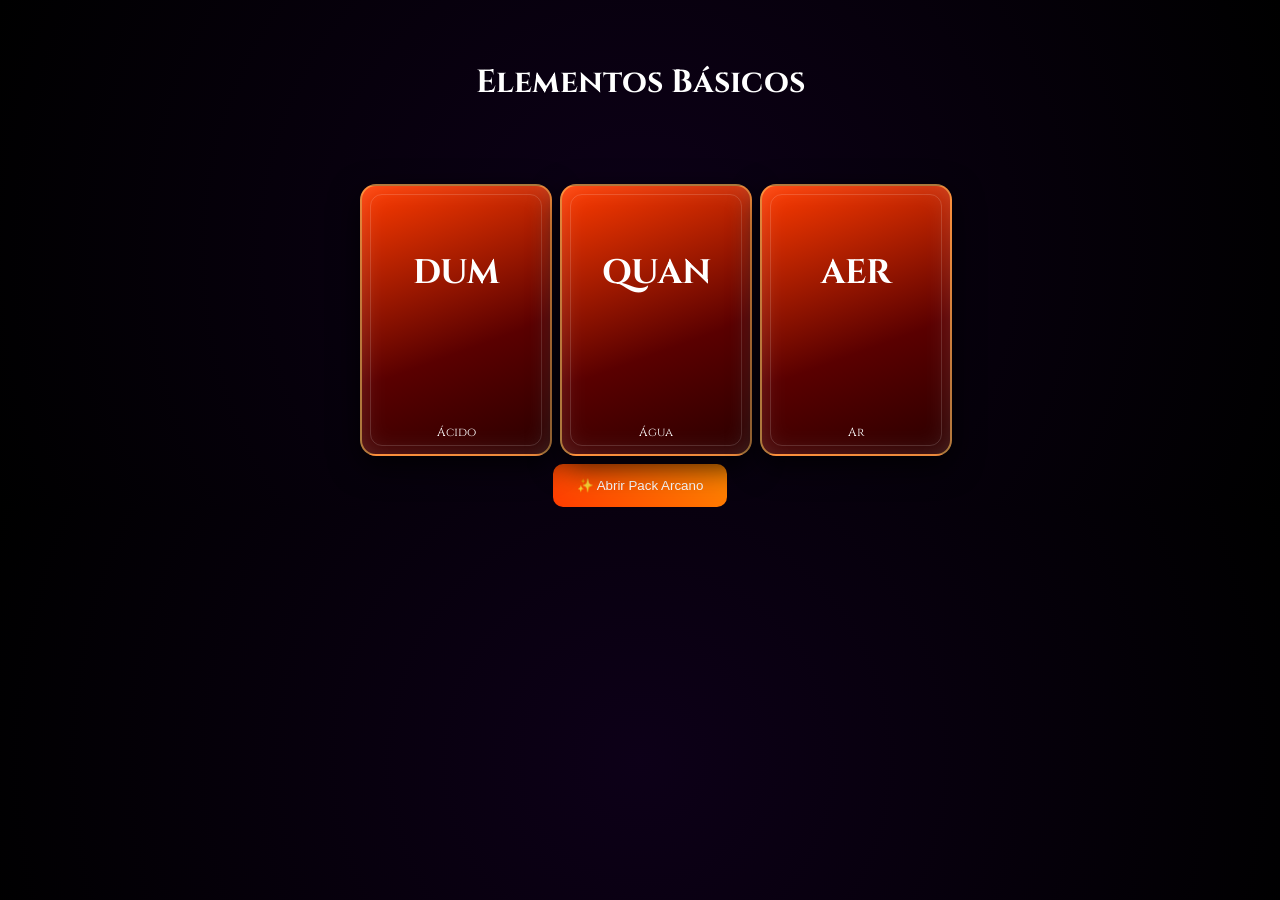
==== index.html @ 5fee8166 "site pronto" ====
<!DOCTYPE html>
<html lang="pt-br">
<head>
<meta charset="UTF-8">
<meta name="viewport" content="width=device-width, initial-scale=1.0">

<title>Anátema - Sistema de Cartas</title>

<!-- FONTE RPG -->
<link href="https://fonts.googleapis.com/css2?family=Cinzel:wght@400;700&display=swap" rel="stylesheet">

<!-- CSS -->
<link rel="stylesheet" href="style.css">
</head>

<body>

<!-- 🌌 BACKGROUND OVERLAY -->
<div class="bg-overlay"></div>

<!-- 🧠 CONTAINER -->
<div class="container">

    <!-- TÍTULO -->
    <h1 id="titulo">Abrir Deck</h1>

    <!-- DECK -->
    <div id="deck" class="deck"></div>

    <!-- BOTÃO -->
    <button onclick="abrirDeck()" class="btn">
        ✨ Abrir Pack Arcano
    </button>

</div>

<!-- 🔍 MODAL (ZOOM) -->
<div id="modal" class="modal" onclick="fecharZoom()"></div>

<!-- ⚡ SCRIPT -->
<script src="script.js"></script>

</body>
</html>
---- style.css ----
/* ================== BASE ================== */
body {
    margin: 0;
    background: radial-gradient(circle at center, #0d0018, #000);
    font-family: 'Cinzel', serif;
    color: white;
}

/* CONTAINER */
.container {
    text-align: center;
    padding-top: 40px;
}

/* BOTÃO */
.btn {
    margin-top: 40px;
    padding: 14px 24px;
    background: linear-gradient(45deg, #ff3c00, #ff8800);
    border: none;
    border-radius: 10px;
    color: white;
    cursor: pointer;
}

/* ================== DECK ================== */
.deck {
    display: flex;
    justify-content: center;
    gap: 40px;
    margin-top: 80px;
}

/* ================== CARD ================== */
.card {
    width: 160px;
    height: 240px;
    perspective: 1400px;
    position: relative;
}

/* ================== INNER ================== */
.inner {
    width: 100%;
    height: 100%;
    transform-style: preserve-3d;

    /* 🔥 ESSENCIAL */
    transform: rotateY(180deg);

    transition: transform 0.6s ease, box-shadow 0.3s;
}

/* FLIP */
.card.revelada .inner {
    transform: rotateY(0deg);
}

/* ================== FACE ================== */
.face {
    position: absolute;
    width: 100%;
    height: 100%;
    border-radius: 16px;
    backface-visibility: hidden;
}

/* ================== FRENTE ================== */
.frente {
    background: linear-gradient(160deg, #ff3c00, #5a0000 60%, #2a0000);
    border: 2px solid rgba(255, 200, 100, 0.6);

    box-shadow:
        inset 0 0 25px rgba(255,255,255,0.15),
        0 10px 30px rgba(0,0,0,0.8);

    display: flex;
    flex-direction: column;
    justify-content: space-between;
    padding: 14px;
}

/* DETALHE */
.frente::before {
    content: "";
    position: absolute;
    inset: 8px;
    border-radius: 12px;
    border: 1px solid rgba(255,255,255,0.15);
}

/* ================== VERSO ================== */
.verso {
    background: radial-gradient(circle, #3a0a50, #120018);
    transform: rotateY(180deg);
    border: 2px solid rgba(200,200,255,0.2);
}

/* ================== TEXTO ================== */
.codigo {
    font-size: 34px;
    text-align: center;
    margin-top: 50px;
    font-weight: bold;
}

.tipo {
    font-size: 12px;
    text-align: center;
}

/* ================== EFEITO AZUL ================== */
.card::after {
    content: "";
    position: absolute;
    inset: 0;
    border-radius: 16px;
    background: radial-gradient(circle at var(--x, 50%) var(--y, 50%),
        rgba(0, 180, 255, 0.25),
        transparent 60%);
    opacity: 0;
    transition: 0.3s;
}

.card:hover::after {
    opacity: 1;
}

/* ================== MODAL ================== */
.modal {
    position: fixed;
    inset: 0;
    background: rgba(0,0,0,0.9);
    display: none;
}

.modal.ativo {
    display: flex;
    justify-content: center;
    align-items: center;
}
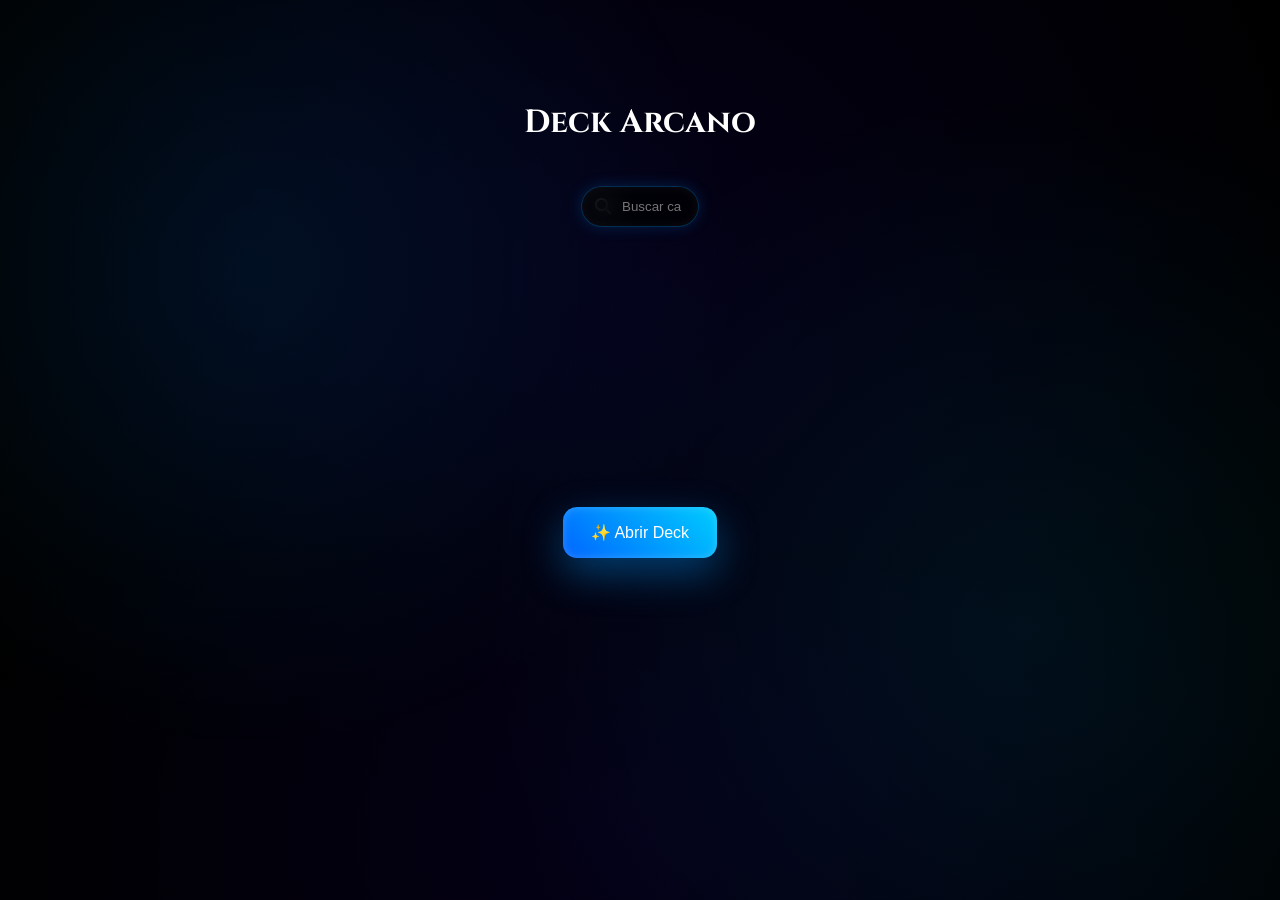
==== commit 83843188: "Intro + loading cinematográfico + Manuscrito das Pálpebras" ====
--- a/index.html
+++ b/index.html
@@ -9,35 +9,52 @@
 <!-- FONTE RPG -->
 <link href="https://fonts.googleapis.com/css2?family=Cinzel:wght@400;700&display=swap" rel="stylesheet">
 
+<!-- ÍCONES (para barra AAA) -->
+<link rel="stylesheet" href="https://cdnjs.cloudflare.com/ajax/libs/font-awesome/6.5.0/css/all.min.css">
+
 <!-- CSS -->
 <link rel="stylesheet" href="style.css">
 </head>
 
 <body>
 
-<!-- 🌌 BACKGROUND OVERLAY -->
-<div class="bg-overlay"></div>
+<!-- 🔥 FUNDO -->
+<canvas id="fireCanvas"></canvas>
 
-<!-- 🧠 CONTAINER -->
 <div class="container">
 
     <!-- TÍTULO -->
-    <h1 id="titulo">Abrir Deck</h1>
+    <h1 id="titulo">Deck Arcano</h1>
+
+    <!-- ================== PESQUISA AAA ================== -->
+    <div class="search-box">
+
+        <div class="search-glow"></div>
+
+        <i class="fas fa-search icon"></i>
+
+        <input 
+            type="text" 
+            id="pesquisa" 
+            placeholder="Buscar carta, código ou deck..."
+        >
+
+    </div>
 
     <!-- DECK -->
     <div id="deck" class="deck"></div>
 
     <!-- BOTÃO -->
     <button onclick="abrirDeck()" class="btn">
-        ✨ Abrir Pack Arcano
+        ✨ Abrir Deck
     </button>
 
 </div>
 
-<!-- 🔍 MODAL (ZOOM) -->
+<!-- MODAL -->
 <div id="modal" class="modal" onclick="fecharZoom()"></div>
 
-<!-- ⚡ SCRIPT -->
+<!-- SCRIPT -->
 <script src="script.js"></script>
 
 </body>
--- a/style.css
+++ b/style.css
@@ -1,141 +1,505 @@
 /* ================== BASE ================== */
+
 body {
     margin: 0;
-    background: radial-gradient(circle at center, #0d0018, #000);
+    background: radial-gradient(circle at center, #050018, #000);
     font-family: 'Cinzel', serif;
     color: white;
-}
-
-/* CONTAINER */
+    overflow-x: hidden;
+}
+
+/* ================== CONTAINER ================== */
+
 .container {
     text-align: center;
-    padding-top: 40px;
-}
-
-/* BOTÃO */
+    padding-top: 80px;
+
+    display: flex;
+    flex-direction: column;
+    align-items: center;
+}
+
+/* ================== PESQUISA 🔍 ================== */
+
+.search-box {
+    margin-top: 20px;
+    position: relative;
+}
+
+/* INPUT */
+#pesquisa {
+    width: 60px;
+    padding: 12px 16px 12px 40px;
+
+    border-radius: 30px;
+    border: 1px solid rgba(0,150,255,0.3);
+
+    background: rgba(0,0,0,0.7);
+    backdrop-filter: blur(12px);
+
+    color: white;
+    text-align: left;
+
+    transition: all 0.5s ease;
+
+    box-shadow:
+        0 0 15px rgba(0,150,255,0.2),
+        inset 0 0 10px rgba(255,255,255,0.05);
+}
+
+/* EXPANSÃO */
+#pesquisa:focus {
+    width: 280px;
+    transform: scale(1.05);
+
+    box-shadow:
+        0 0 40px rgba(0,150,255,0.6),
+        0 0 80px rgba(0,100,255,0.3),
+        inset 0 0 15px rgba(255,255,255,0.1);
+}
+
+/* LUPA REAL (FUNCIONANDO) */
+.search-box .icon {
+    position: absolute;
+    left: 14px;
+    top: 50%;
+    transform: translateY(-50%) scale(1);
+
+    pointer-events: none;
+
+    transition: 0.4s ease;
+}
+
+/* ANIMAÇÃO DA LUPA */
+.search-box:focus-within .icon {
+    transform: translateY(-50%) scale(1.4) rotate(15deg);
+    text-shadow: 0 0 12px rgba(0,150,255,0.9);
+}
+
+/* ================== BOTÃO ================== */
+
 .btn {
-    margin-top: 40px;
-    padding: 14px 24px;
-    background: linear-gradient(45deg, #ff3c00, #ff8800);
+    margin-top: 100px;
+    padding: 16px 28px;
+
+    background: linear-gradient(45deg, #0066ff, #00ccff);
     border: none;
-    border-radius: 10px;
+    border-radius: 14px;
+
     color: white;
     cursor: pointer;
+
+    font-size: 16px;
+
+    box-shadow:
+        0 15px 40px rgba(0,150,255,0.4),
+        inset 0 0 10px rgba(255,255,255,0.2);
+
+    transition: 0.3s ease;
+}
+
+.btn:hover {
+    transform: translateY(-6px) scale(1.05);
+    box-shadow:
+        0 25px 60px rgba(0,150,255,0.7),
+        0 0 30px rgba(0,200,255,0.6);
 }
 
 /* ================== DECK ================== */
+
 .deck {
     display: flex;
     justify-content: center;
+    align-items: center;
+
     gap: 40px;
-    margin-top: 80px;
-}
-
-/* ================== CARD ================== */
+    margin-top: 120px;
+
+    flex-wrap: wrap;
+
+    perspective: 1600px;
+    padding: 30px;
+}
+
+/* ================== CARTA ================== */
+
 .card {
-    width: 160px;
-    height: 240px;
-    perspective: 1400px;
+    width: 170px;
+    height: 250px;
+
     position: relative;
+
+    transform-style: preserve-3d;
+
+    border-radius: 18px;
+
+    transition: transform 0.25s ease, box-shadow 0.4s ease;
+
+    box-shadow:
+        0 25px 70px rgba(0,0,0,0.8),
+        0 0 60px rgba(0,150,255,0.15);
+}
+
+.card:hover {
+    transform: translateY(-15px) scale(1.08);
 }
 
 /* ================== INNER ================== */
+
 .inner {
     width: 100%;
     height: 100%;
+
     transform-style: preserve-3d;
 
-    /* 🔥 ESSENCIAL */
     transform: rotateY(180deg);
-
-    transition: transform 0.6s ease, box-shadow 0.3s;
-}
-
-/* FLIP */
+    transition: transform 0.8s cubic-bezier(0.2, 0.8, 0.2, 1);
+}
+
 .card.revelada .inner {
     transform: rotateY(0deg);
 }
 
-/* ================== FACE ================== */
+/* ================== FACES ================== */
+
 .face {
     position: absolute;
     width: 100%;
     height: 100%;
-    border-radius: 16px;
+    border-radius: 18px;
     backface-visibility: hidden;
 }
 
 /* ================== FRENTE ================== */
+
 .frente {
-    background: linear-gradient(160deg, #ff3c00, #5a0000 60%, #2a0000);
-    border: 2px solid rgba(255, 200, 100, 0.6);
-
-    box-shadow:
-        inset 0 0 25px rgba(255,255,255,0.15),
-        0 10px 30px rgba(0,0,0,0.8);
-
-    display: flex;
-    flex-direction: column;
-    justify-content: space-between;
-    padding: 14px;
-}
-
-/* DETALHE */
+    position: relative;
+
+    background:
+        linear-gradient(160deg, #0044ff, #001a66 60%, #000a1a);
+
+    border: 2px solid rgba(0,200,255,0.7);
+
+    box-shadow:
+        inset 0 0 30px rgba(0,150,255,0.3),
+        0 15px 40px rgba(0,0,0,0.9);
+
+    overflow: hidden;
+}
+
+/* LISTRAS MÁGICAS */
 .frente::before {
     content: "";
     position: absolute;
-    inset: 8px;
-    border-radius: 12px;
-    border: 1px solid rgba(255,255,255,0.15);
+    inset: 0;
+
+    background: repeating-linear-gradient(
+        120deg,
+        transparent 0px,
+        transparent 18px,
+        rgba(0,200,255,0.08) 20px,
+        transparent 22px
+    );
+
+    animation: magiaLinhas 6s linear infinite;
+}
+
+@keyframes magiaLinhas {
+    from { transform: translateY(0); }
+    to { transform: translateY(60px); }
+}
+
+/* BRILHO */
+.frente::after {
+    content: "";
+    position: absolute;
+    width: 200%;
+    height: 200%;
+
+    background: linear-gradient(
+        120deg,
+        transparent,
+        rgba(255,255,255,0.25),
+        transparent
+    );
+
+    transform: rotate(25deg);
+    animation: brilhoCarta 5s linear infinite;
+}
+
+@keyframes brilhoCarta {
+    from { transform: translateX(-100%) rotate(25deg); }
+    to { transform: translateX(100%) rotate(25deg); }
+}
+
+/* ================== TEXTO ================== */
+
+.funcao-top {
+    position: absolute;
+    top: 10px;
+    left: 50%;
+    transform: translateX(-50%);
+    font-size: 11px;
+    color: white;
+    opacity: 0.9;
+}
+
+.codigo {
+    position: absolute;
+    top: 50%;
+    left: 50%;
+    transform: translate(-50%, -50%);
+
+    font-size: 38px;
+    font-weight: bold;
+
+    text-shadow:
+        0 0 15px rgba(0,150,255,0.8),
+        0 0 30px rgba(0,200,255,0.5);
+}
+
+.tipo {
+    position: absolute;
+    bottom: 14px;
+    left: 50%;
+    transform: translateX(-50%);
+    font-size: 13px;
 }
 
 /* ================== VERSO ================== */
+
 .verso {
-    background: radial-gradient(circle, #3a0a50, #120018);
+    background: radial-gradient(circle, #001a66, #000);
     transform: rotateY(180deg);
-    border: 2px solid rgba(200,200,255,0.2);
-}
-
-/* ================== TEXTO ================== */
-.codigo {
-    font-size: 34px;
-    text-align: center;
-    margin-top: 50px;
-    font-weight: bold;
-}
-
-.tipo {
-    font-size: 12px;
-    text-align: center;
-}
-
-/* ================== EFEITO AZUL ================== */
-.card::after {
+    border: 2px solid rgba(0,200,255,0.4);
+}
+
+/* ================== FUNDO ================== */
+
+#fireCanvas {
+    position: fixed;
+    inset: 0;
+    z-index: -2;
+    pointer-events: none;
+}
+
+body::before {
     content: "";
-    position: absolute;
+    position: fixed;
     inset: 0;
-    border-radius: 16px;
-    background: radial-gradient(circle at var(--x, 50%) var(--y, 50%),
-        rgba(0, 180, 255, 0.25),
-        transparent 60%);
-    opacity: 0;
-    transition: 0.3s;
-}
-
+
+    background:
+        radial-gradient(circle at 20% 30%, rgba(0,150,255,0.1), transparent 40%),
+        radial-gradient(circle at 80% 70%, rgba(0,200,255,0.08), transparent 45%);
+
+    animation: auraShift 10s ease-in-out infinite alternate;
+    z-index: -1;
+}
+
+@keyframes auraShift {
+    from { filter: hue-rotate(0deg) brightness(1); }
+    to { filter: hue-rotate(40deg) brightness(1.3); }
+}
+
+/* ================== NEON ULTRA ================== */
+
+.card {
+    position: relative;
+    overflow: visible;
+}
+
+
+
+/* ================== BORDA NEON ================== */
+.card.revelada {
+    box-shadow:
+        0 0 25px rgba(0,200,255,0.6),
+        0 0 50px rgba(0,150,255,0.5),
+        0 0 80px rgba(0,100,255,0.4),
+        0 0 120px rgba(0,80,255,0.3);
+}
+
+/* ================== HOVER BOOST ================== */
 .card:hover::after {
+    filter: blur(25px);
     opacity: 1;
-}
-
-/* ================== MODAL ================== */
+    transform: scale(1.08);
+}
+
+.card:hover {
+    box-shadow:
+        0 0 40px rgba(0,255,255,0.9),
+        0 0 80px rgba(0,150,255,0.8),
+        0 0 140px rgba(0,100,255,0.6);
+}
+
+/* ================== ANIMAÇÕES ================== */
+
+/* pulso natural */
+@keyframes auraPulse {
+    0% {
+        transform: scale(1);
+        opacity: 0.5;
+        filter: blur(12px);
+    }
+    50% {
+        transform: scale(1.08);
+        opacity: 0.9;
+        filter: blur(25px);
+    }
+    100% {
+        transform: scale(1);
+        opacity: 0.6;
+        filter: blur(14px);
+    }
+}
+
+/* energia fluindo */
+@keyframes energyFlow {
+    0% {
+        transform: translateX(-120%) rotate(25deg);
+    }
+    100% {
+        transform: translateX(120%) rotate(25deg);
+    }
+}
+
+/* ================== MODAL FIXO CENTRAL ================== */
+
 .modal {
     position: fixed;
     inset: 0;
-    background: rgba(0,0,0,0.9);
-    display: none;
-}
-
-.modal.ativo {
+
     display: flex;
     justify-content: center;
     align-items: center;
+
+    background: rgba(0,0,0,0.7);
+    backdrop-filter: blur(10px);
+
+    opacity: 0;
+    pointer-events: none;
+
+    transition: 0.3s ease;
+
+    z-index: 9999; /* MUITO IMPORTANTE */
+}
+
+/* ATIVO */
+.modal.ativo {
+    opacity: 1;
+    pointer-events: all;
+}
+
+/* CONTEÚDO DO CARD NO MODAL */
+.modal .zoom-card {
+    width: 340px;
+    height: 460px;
+
+    background: linear-gradient(160deg, #0033aa, #000);
+
+    border-radius: 20px;
+    border: 2px solid rgba(0,200,255,0.8);
+
+    display: flex;
+    flex-direction: column;
+    justify-content: center;
+    align-items: center;
+
+    box-shadow:
+        0 0 40px rgba(0,200,255,0.6),
+        0 0 80px rgba(0,100,255,0.5);
+
+    animation: zoomIn 0.4s ease;
+}
+
+/* ANIMAÇÃO BONITA */
+@keyframes zoomIn {
+    from {
+        transform: scale(0.6) rotate(-5deg);
+        opacity: 0;
+    }
+    to {
+        transform: scale(1) rotate(0);
+        opacity: 1;
+    }
+}
+
+/* ================== FOGO AZUL ================== */
+
+.card.fogo::after {
+    content: "";
+    position: absolute;
+    inset: -10px;
+    border-radius: 20px;
+
+    background: radial-gradient(circle at 50% 100%,
+        rgba(0, 200, 255, 0.9) 0%,
+        rgba(0, 120, 255, 0.7) 20%,
+        rgba(0, 80, 255, 0.4) 40%,
+        transparent 70%
+    );
+
+    filter: blur(20px);
+    opacity: 0.8;
+
+    z-index: -1;
+
+    animation: fogoAzul 0.15s infinite alternate;
+}
+
+/* CHAMA SUBINDO */
+.card.fogo::before {
+    content: "";
+    position: absolute;
+    inset: -5px;
+    border-radius: 18px;
+
+    background: linear-gradient(
+        to top,
+        rgba(0,150,255,0.6),
+        rgba(0,200,255,0.4),
+        transparent 60%
+    );
+
+    mix-blend-mode: screen;
+    filter: blur(12px);
+
+    animation: chamaSubindo 1.2s ease-in-out infinite;
+    pointer-events: none;
+}
+
+/* ANIMAÇÃO PRINCIPAL */
+@keyframes fogoAzul {
+    0% {
+        transform: scale(1) translateY(0px);
+        filter: blur(18px);
+        opacity: 0.7;
+    }
+    50% {
+        transform: scale(1.05) translateY(-6px);
+        filter: blur(25px);
+        opacity: 1;
+    }
+    100% {
+        transform: scale(1.02) translateY(-10px);
+        filter: blur(22px);
+        opacity: 0.85;
+    }
+}
+
+/* MOVIMENTO DE CHAMA */
+@keyframes chamaSubindo {
+    0% {
+        transform: translateY(10px);
+        opacity: 0.5;
+    }
+    50% {
+        transform: translateY(-5px);
+        opacity: 1;
+    }
+    100% {
+        transform: translateY(-15px);
+        opacity: 0.6;
+    }
 }
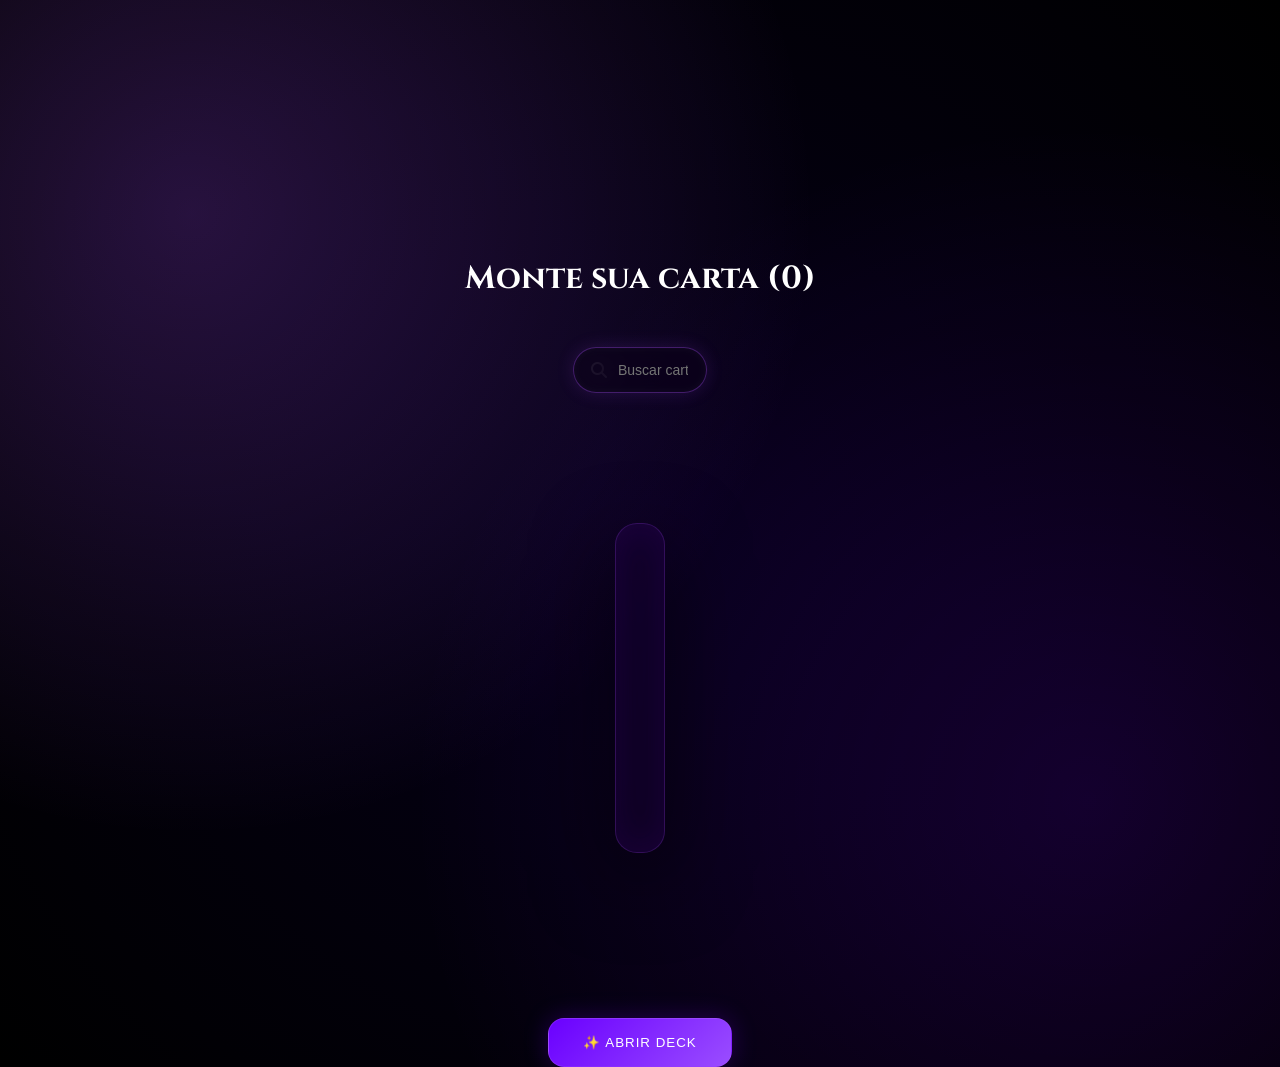
==== commit 8fb6f94a: "✨ UI de cartas com animações cinematográficas" ====
--- a/index.html
+++ b/index.html
@@ -6,27 +6,27 @@
 
 <title>Anátema - Sistema de Cartas</title>
 
-<!-- FONTE RPG -->
+
 <link href="https://fonts.googleapis.com/css2?family=Cinzel:wght@400;700&display=swap" rel="stylesheet">
 
-<!-- ÍCONES (para barra AAA) -->
+
 <link rel="stylesheet" href="https://cdnjs.cloudflare.com/ajax/libs/font-awesome/6.5.0/css/all.min.css">
 
-<!-- CSS -->
+
 <link rel="stylesheet" href="style.css">
 </head>
 
 <body>
 
-<!-- 🔥 FUNDO -->
+
 <canvas id="fireCanvas"></canvas>
 
 <div class="container">
 
-    <!-- TÍTULO -->
+    
     <h1 id="titulo">Deck Arcano</h1>
 
-    <!-- ================== PESQUISA AAA ================== -->
+  
     <div class="search-box">
 
         <div class="search-glow"></div>
--- a/style.css
+++ b/style.css
@@ -1,247 +1,255 @@
-/* ================== BASE ================== */
+
 
 body {
     margin: 0;
-    background: radial-gradient(circle at center, #050018, #000);
+    min-height: 100vh;
+
+    background:
+        radial-gradient(circle at 15% 20%, rgba(170, 80, 255, 0.22), transparent 45%),
+        radial-gradient(circle at 85% 75%, rgba(120, 0, 255, 0.15), transparent 50%),
+        radial-gradient(circle at center, #050018, #000);
+
     font-family: 'Cinzel', serif;
     color: white;
     overflow-x: hidden;
 }
 
-/* ================== CONTAINER ================== */
+
 
 .container {
     text-align: center;
     padding-top: 80px;
-
     display: flex;
     flex-direction: column;
     align-items: center;
 }
 
-/* ================== PESQUISA 🔍 ================== */
+
 
 .search-box {
-    margin-top: 20px;
+    margin-top: 25px;
     position: relative;
+}
+
+.search-box .icon {
+    position: absolute;
+    left: 18px;
+    top: 50%;
+    transform: translateY(-50%);
+    opacity: 0.7;
 }
 
 /* INPUT */
 #pesquisa {
-    width: 60px;
-    padding: 12px 16px 12px 40px;
-
-    border-radius: 30px;
-    border: 1px solid rgba(0,150,255,0.3);
-
-    background: rgba(0,0,0,0.7);
-    backdrop-filter: blur(12px);
+    width: 70px;
+    padding: 14px 18px 14px 44px;
+
+    border-radius: 999px;
+    border: 1px solid rgba(170, 80, 255, 0.35);
+
+    background: rgba(10, 0, 25, 0.7);
+    backdrop-filter: blur(18px);
 
     color: white;
-    text-align: left;
-
-    transition: all 0.5s ease;
-
-    box-shadow:
-        0 0 15px rgba(0,150,255,0.2),
-        inset 0 0 10px rgba(255,255,255,0.05);
-}
-
-/* EXPANSÃO */
+    font-size: 14px;
+
+    transition: 0.35s ease;
+
+    box-shadow:
+        0 0 18px rgba(170, 80, 255, 0.15),
+        inset 0 0 10px rgba(255,255,255,0.04);
+}
+
 #pesquisa:focus {
-    width: 280px;
-    transform: scale(1.05);
-
-    box-shadow:
-        0 0 40px rgba(0,150,255,0.6),
-        0 0 80px rgba(0,100,255,0.3),
-        inset 0 0 15px rgba(255,255,255,0.1);
-}
-
-/* LUPA REAL (FUNCIONANDO) */
-.search-box .icon {
-    position: absolute;
-    left: 14px;
-    top: 50%;
-    transform: translateY(-50%) scale(1);
-
-    pointer-events: none;
-
-    transition: 0.4s ease;
-}
-
-/* ANIMAÇÃO DA LUPA */
-.search-box:focus-within .icon {
-    transform: translateY(-50%) scale(1.4) rotate(15deg);
-    text-shadow: 0 0 12px rgba(0,150,255,0.9);
-}
-
-/* ================== BOTÃO ================== */
+    width: 320px;
+    transform: scale(1.04);
+
+    border-color: rgba(190, 90, 255, 0.7);
+
+    box-shadow:
+        0 0 45px rgba(170, 80, 255, 0.5),
+        0 0 90px rgba(120, 0, 255, 0.25);
+}
+
+
 
 .btn {
     margin-top: 100px;
-    padding: 16px 28px;
-
-    background: linear-gradient(45deg, #0066ff, #00ccff);
-    border: none;
-    border-radius: 14px;
+    padding: 16px 34px;
+
+    border-radius: 16px;
+    border: 1px solid rgba(170, 80, 255, 0.35);
+
+    background: linear-gradient(135deg, #6a00ff, #9a4dff);
 
     color: white;
+    letter-spacing: 1px;
+    text-transform: uppercase;
+
     cursor: pointer;
 
-    font-size: 16px;
-
-    box-shadow:
-        0 15px 40px rgba(0,150,255,0.4),
-        inset 0 0 10px rgba(255,255,255,0.2);
-
     transition: 0.3s ease;
+
+    box-shadow: 0 0 25px rgba(120, 0, 255, 0.25);
 }
 
 .btn:hover {
-    transform: translateY(-6px) scale(1.05);
-    box-shadow:
-        0 25px 60px rgba(0,150,255,0.7),
-        0 0 30px rgba(0,200,255,0.6);
-}
-
-/* ================== DECK ================== */
+    transform: translateY(-6px) scale(1.06);
+    box-shadow: 0 0 60px rgba(170, 80, 255, 0.5);
+}
+
+
 
 .deck {
     display: flex;
+    flex-direction: column;
+    align-items: center;
+    gap: 35px;
+    margin-top: 100px;
+    width: 100%;
+    padding: 30px;
+}
+
+
+
+#resultados {
+    display: flex;
+    flex-wrap: wrap;
     justify-content: center;
-    align-items: center;
-
-    gap: 40px;
-    margin-top: 120px;
-
+    gap: 30px;
+    width: 100%;
+}
+
+
+#montagem {
+    display: flex;
     flex-wrap: wrap;
-
-    perspective: 1600px;
-    padding: 30px;
-}
-
-/* ================== CARTA ================== */
+    justify-content: center;
+    gap: 18px;
+
+    padding: 24px;
+    border-radius: 22px;
+
+    background: rgba(20, 0, 40, 0.4);
+    border: 1px solid rgba(160, 60, 255, 0.25);
+
+    backdrop-filter: blur(18px);
+
+    min-height: 280px;
+
+    box-shadow:
+        inset 0 0 40px rgba(120, 0, 255, 0.12),
+        0 25px 80px rgba(0,0,0,0.6);
+}
+
+
 
 .card {
     width: 170px;
     height: 250px;
 
+    border-radius: 18px;
+
     position: relative;
-
-    transform-style: preserve-3d;
-
-    border-radius: 18px;
-
-    transition: transform 0.25s ease, box-shadow 0.4s ease;
-
-    box-shadow:
-        0 25px 70px rgba(0,0,0,0.8),
-        0 0 60px rgba(0,150,255,0.15);
-}
-
-.card:hover {
-    transform: translateY(-15px) scale(1.08);
-}
-
-/* ================== INNER ================== */
+    cursor: pointer;
+
+    transition: 0.25s ease;
+
+    box-shadow:
+        0 20px 60px rgba(0,0,0,0.85),
+        0 0 18px rgba(140, 60, 255, 0.12);
+}
+
+.card:hover:not(.selected):not(.slot) {
+    transform: translateY(-12px) scale(1.05);
+}
+
+
+.card.selected {
+    transform: translateY(-18px) scale(1.18) !important;
+
+    filter: brightness(1.5) contrast(1.2);
+
+    z-index: 99;
+
+    box-shadow:
+        0 0 60px rgba(170, 80, 255, 0.8),
+        0 0 120px rgba(120, 0, 255, 0.4);
+
+    animation: selectPulse 0.9s ease-in-out;
+}
+
+@keyframes selectPulse {
+    0%   { transform: scale(1); }
+    40%  { transform: scale(1.25) rotate(-2deg); }
+    70%  { transform: scale(1.12) rotate(1deg); }
+    100% { transform: scale(1.18); }
+}
+
+/* impacto energético */
+.card.selected::after {
+    content: "";
+    position: absolute;
+    inset: 0;
+
+    background: radial-gradient(
+        circle,
+        rgba(170, 80, 255, 0.35),
+        transparent 70%
+    );
+
+    animation: shockwave 0.45s ease-out;
+}
+
+@keyframes shockwave {
+    0% { transform: scale(0.6); opacity: 0.9; }
+    100% { transform: scale(1.8); opacity: 0; }
+}
+
 
 .inner {
     width: 100%;
     height: 100%;
-
-    transform-style: preserve-3d;
-
-    transform: rotateY(180deg);
-    transition: transform 0.8s cubic-bezier(0.2, 0.8, 0.2, 1);
-}
-
-.card.revelada .inner {
-    transform: rotateY(0deg);
-}
-
-/* ================== FACES ================== */
-
-.face {
-    position: absolute;
+}
+
+.frente {
     width: 100%;
     height: 100%;
     border-radius: 18px;
-    backface-visibility: hidden;
-}
-
-/* ================== FRENTE ================== */
-
-.frente {
+
+    background: linear-gradient(160deg, #7a2cff, #120018);
+
+    border: 1px solid rgba(180, 90, 255, 0.5);
+
     position: relative;
-
-    background:
-        linear-gradient(160deg, #0044ff, #001a66 60%, #000a1a);
-
-    border: 2px solid rgba(0,200,255,0.7);
-
-    box-shadow:
-        inset 0 0 30px rgba(0,150,255,0.3),
-        0 15px 40px rgba(0,0,0,0.9);
-
     overflow: hidden;
 }
 
-/* LISTRAS MÁGICAS */
+/* energia viva */
 .frente::before {
     content: "";
     position: absolute;
-    inset: 0;
-
-    background: repeating-linear-gradient(
-        120deg,
-        transparent 0px,
-        transparent 18px,
-        rgba(0,200,255,0.08) 20px,
-        transparent 22px
-    );
-
-    animation: magiaLinhas 6s linear infinite;
-}
-
-@keyframes magiaLinhas {
-    from { transform: translateY(0); }
-    to { transform: translateY(60px); }
-}
-
-/* BRILHO */
-.frente::after {
-    content: "";
-    position: absolute;
-    width: 200%;
-    height: 200%;
-
-    background: linear-gradient(
-        120deg,
-        transparent,
-        rgba(255,255,255,0.25),
-        transparent
-    );
-
-    transform: rotate(25deg);
-    animation: brilhoCarta 5s linear infinite;
-}
-
-@keyframes brilhoCarta {
-    from { transform: translateX(-100%) rotate(25deg); }
-    to { transform: translateX(100%) rotate(25deg); }
-}
-
-/* ================== TEXTO ================== */
-
-.funcao-top {
+    inset: -50%;
+
+    background: radial-gradient(circle, rgba(180,80,255,0.25), transparent 60%);
+
+    animation: floatGlow 5s linear infinite;
+}
+
+@keyframes floatGlow {
+    0% { transform: translateY(0); }
+    50% { transform: translateY(18px); }
+    100% { transform: translateY(0); }
+}
+
+/* textos */
+.categoria {
     position: absolute;
     top: 10px;
     left: 50%;
     transform: translateX(-50%);
-    font-size: 11px;
-    color: white;
-    opacity: 0.9;
+    font-size: 10px;
+    opacity: 0.8;
 }
 
 .codigo {
@@ -249,257 +257,70 @@
     top: 50%;
     left: 50%;
     transform: translate(-50%, -50%);
-
-    font-size: 38px;
+    font-size: 34px;
     font-weight: bold;
-
-    text-shadow:
-        0 0 15px rgba(0,150,255,0.8),
-        0 0 30px rgba(0,200,255,0.5);
 }
 
 .tipo {
     position: absolute;
-    bottom: 14px;
+    bottom: 10px;
     left: 50%;
     transform: translateX(-50%);
-    font-size: 13px;
-}
-
-/* ================== VERSO ================== */
-
-.verso {
-    background: radial-gradient(circle, #001a66, #000);
-    transform: rotateY(180deg);
-    border: 2px solid rgba(0,200,255,0.4);
-}
-
-/* ================== FUNDO ================== */
-
-#fireCanvas {
-    position: fixed;
-    inset: 0;
-    z-index: -2;
+    font-size: 12px;
+}
+
+
+.card.slot {
+    background: transparent;
+    border: none;
+    box-shadow: none;
+}
+
+.card.slot:not(.filled) {
+    opacity: 0;
     pointer-events: none;
 }
 
-body::before {
-    content: "";
-    position: fixed;
-    inset: 0;
-
-    background:
-        radial-gradient(circle at 20% 30%, rgba(0,150,255,0.1), transparent 40%),
-        radial-gradient(circle at 80% 70%, rgba(0,200,255,0.08), transparent 45%);
-
-    animation: auraShift 10s ease-in-out infinite alternate;
-    z-index: -1;
-}
-
-@keyframes auraShift {
-    from { filter: hue-rotate(0deg) brightness(1); }
-    to { filter: hue-rotate(40deg) brightness(1.3); }
-}
-
-/* ================== NEON ULTRA ================== */
-
-.card {
-    position: relative;
-    overflow: visible;
-}
-
-
-
-/* ================== BORDA NEON ================== */
-.card.revelada {
-    box-shadow:
-        0 0 25px rgba(0,200,255,0.6),
-        0 0 50px rgba(0,150,255,0.5),
-        0 0 80px rgba(0,100,255,0.4),
-        0 0 120px rgba(0,80,255,0.3);
-}
-
-/* ================== HOVER BOOST ================== */
-.card:hover::after {
-    filter: blur(25px);
-    opacity: 1;
-    transform: scale(1.08);
-}
-
-.card:hover {
-    box-shadow:
-        0 0 40px rgba(0,255,255,0.9),
-        0 0 80px rgba(0,150,255,0.8),
-        0 0 140px rgba(0,100,255,0.6);
-}
-
-/* ================== ANIMAÇÕES ================== */
-
-/* pulso natural */
-@keyframes auraPulse {
-    0% {
-        transform: scale(1);
-        opacity: 0.5;
-        filter: blur(12px);
-    }
-    50% {
-        transform: scale(1.08);
-        opacity: 0.9;
-        filter: blur(25px);
-    }
-    100% {
-        transform: scale(1);
-        opacity: 0.6;
-        filter: blur(14px);
-    }
-}
-
-/* energia fluindo */
-@keyframes energyFlow {
-    0% {
-        transform: translateX(-120%) rotate(25deg);
-    }
-    100% {
-        transform: translateX(120%) rotate(25deg);
-    }
-}
-
-/* ================== MODAL FIXO CENTRAL ================== */
+.card.slot:hover {
+    transform: none !important;
+}
+
 
 .modal {
     position: fixed;
     inset: 0;
-
     display: flex;
     justify-content: center;
     align-items: center;
 
-    background: rgba(0,0,0,0.7);
-    backdrop-filter: blur(10px);
+    background: rgba(0,0,0,0.75);
+    backdrop-filter: blur(12px);
 
     opacity: 0;
     pointer-events: none;
-
     transition: 0.3s ease;
-
-    z-index: 9999; /* MUITO IMPORTANTE */
-}
-
-/* ATIVO */
+}
+
 .modal.ativo {
     opacity: 1;
     pointer-events: all;
 }
 
-/* CONTEÚDO DO CARD NO MODAL */
-.modal .zoom-card {
+.zoom-card {
     width: 340px;
     height: 460px;
 
-    background: linear-gradient(160deg, #0033aa, #000);
-
+    background: #1a0033;
     border-radius: 20px;
-    border: 2px solid rgba(0,200,255,0.8);
-
-    display: flex;
-    flex-direction: column;
-    justify-content: center;
-    align-items: center;
-
-    box-shadow:
-        0 0 40px rgba(0,200,255,0.6),
-        0 0 80px rgba(0,100,255,0.5);
-
-    animation: zoomIn 0.4s ease;
-}
-
-/* ANIMAÇÃO BONITA */
+
+    box-shadow:
+        0 40px 120px rgba(0,0,0,0.85),
+        0 0 50px rgba(160, 60, 255, 0.3);
+
+    animation: zoomIn 0.35s ease;
+}
+
 @keyframes zoomIn {
-    from {
-        transform: scale(0.6) rotate(-5deg);
-        opacity: 0;
-    }
-    to {
-        transform: scale(1) rotate(0);
-        opacity: 1;
-    }
-}
-
-/* ================== FOGO AZUL ================== */
-
-.card.fogo::after {
-    content: "";
-    position: absolute;
-    inset: -10px;
-    border-radius: 20px;
-
-    background: radial-gradient(circle at 50% 100%,
-        rgba(0, 200, 255, 0.9) 0%,
-        rgba(0, 120, 255, 0.7) 20%,
-        rgba(0, 80, 255, 0.4) 40%,
-        transparent 70%
-    );
-
-    filter: blur(20px);
-    opacity: 0.8;
-
-    z-index: -1;
-
-    animation: fogoAzul 0.15s infinite alternate;
-}
-
-/* CHAMA SUBINDO */
-.card.fogo::before {
-    content: "";
-    position: absolute;
-    inset: -5px;
-    border-radius: 18px;
-
-    background: linear-gradient(
-        to top,
-        rgba(0,150,255,0.6),
-        rgba(0,200,255,0.4),
-        transparent 60%
-    );
-
-    mix-blend-mode: screen;
-    filter: blur(12px);
-
-    animation: chamaSubindo 1.2s ease-in-out infinite;
-    pointer-events: none;
-}
-
-/* ANIMAÇÃO PRINCIPAL */
-@keyframes fogoAzul {
-    0% {
-        transform: scale(1) translateY(0px);
-        filter: blur(18px);
-        opacity: 0.7;
-    }
-    50% {
-        transform: scale(1.05) translateY(-6px);
-        filter: blur(25px);
-        opacity: 1;
-    }
-    100% {
-        transform: scale(1.02) translateY(-10px);
-        filter: blur(22px);
-        opacity: 0.85;
-    }
-}
-
-/* MOVIMENTO DE CHAMA */
-@keyframes chamaSubindo {
-    0% {
-        transform: translateY(10px);
-        opacity: 0.5;
-    }
-    50% {
-        transform: translateY(-5px);
-        opacity: 1;
-    }
-    100% {
-        transform: translateY(-15px);
-        opacity: 0.6;
-    }
+    from { transform: scale(0.6); opacity: 0; }
+    to { transform: scale(1); opacity: 1; }
 }
